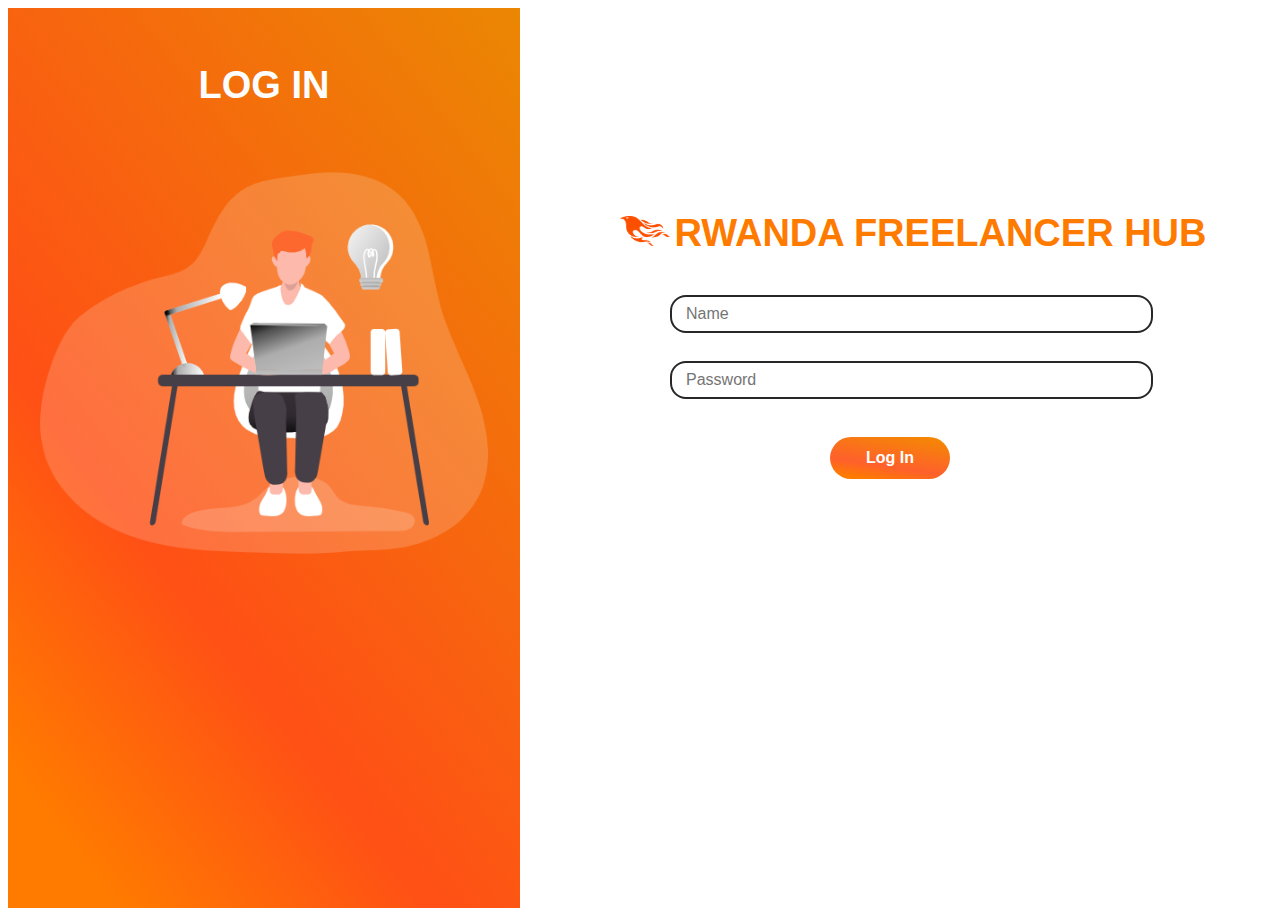
==== Freelance-Hub-main/login.html @ 277d9f88 "Add files via upload" ====
<!DOCTYPE html>
<html lang="en">
<head>
    <meta charset="UTF-8">
    <meta http-equiv="X-UA-Compatible" content="IE=edge">
    <meta name="viewport" content="width=device-width, initial-scale=1.0">
    <title>Sign Up</title>
    <link rel="stylesheet" href="./css/signup.css">
</head>
<body>
<div class="container">
    <div class = "container1">
        <h2>LOG IN</h2>
        <img src="./images/Innovation _Monochromatic1.png" alt="img">
    </div>
    <div class = "container2">
        <div class="signin-container">
            <img class="logo" src="images/phoenix.png" width = "50px" height = "30"alt="logo">
            <h2>RWANDA FREELANCER HUB</h2>
            <form action="submit" class="form">
                <input type="text" placeholder="Name" id="name" name="name">
                <input type="password" placeholder="Password" id="password" name="message">
                <input type="submit" value="Log In">
            </form>
        </div>
    </div>
</div>
</body>
</html>
---- Freelance-Hub-main/css/signup.css ----
*{
    box-sizing: border-box;
    font-family: Poppins, Helvetica, sans-serif;
    text-decoration: none;
    text-align: center;
    font-size:16px
}

.container{
    display: flex;
    flex-direction: row;
    gap: 150px;
}

.container1{
    width: 40vw;
    height: 100vh;
    background: linear-gradient(52deg, #ff7b00 9%, #ff4a0ef7 35%, #eb8703 100%);
}

.container1 h2{
    margin-top: 56px;
    font-size: 38px;
    color: #fdfdfd;
}

.container2 h2{
    font-size: 38px;
    color: #ff7b00;
    display: unset;
}

.signin-container{
    margin-top: 160px;
}

.container2 img{
    margin-top: 48px;
    margin-left: -50px;
}
.container1 img{
    width: 35vw;
    background-position: cover;
}

.form{
    margin-top: 20px;
    display: flex;
    flex-direction: column;
    align-items: self-start;
    gap: 8px;
}

input[type=submit] {  
    margin: 30px 0px 0px 160px; 
    border: 1px #fff;
    border-radius: 32px;
    color: #ffffff;
    padding: 12px 36px;
    font-size: 15;
    font-weight: bold;
    background: linear-gradient(9deg, rgba(255,123,0,1) 9%, rgba(254,91,37,0.969625350140056) 35%, rgba(244,139,0,1) 100%);
}

input[type=file]{
 padding-top: 0px;
}
input[type=text]{
    width: 90%;
    border: none;
    border: 2px solid #272727;
    border-radius: 16px;
}
input[type=email]{
    width: 90%;
    border: none;
    border: 2px solid #272727;
    border-radius: 16px;
}
input[type=password]{
    width: 90%;
    border: none;
    border: 2px solid #272727;
    border-radius: 16px;
}

.input2{
    padding-left: 30px;
}

input{
    
    padding: 8px 14px;
    margin-top: 20px;
    text-align: start;
}
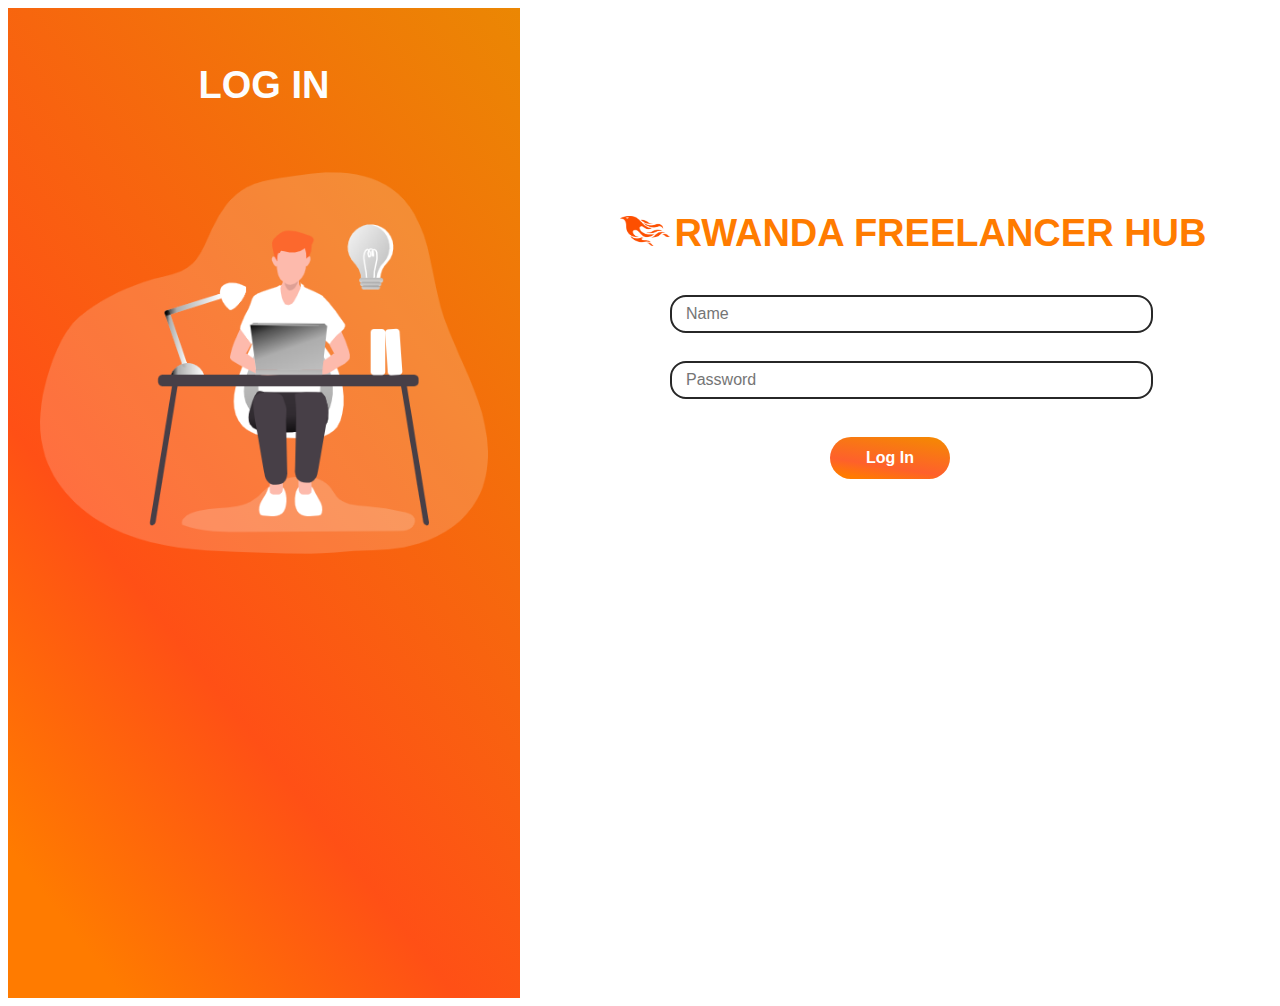
==== commit f20d802b: "Add files via upload" ====
--- a/Freelance-Hub-main/login.html
+++ b/Freelance-Hub-main/login.html
@@ -5,6 +5,7 @@
     <meta http-equiv="X-UA-Compatible" content="IE=edge">
     <meta name="viewport" content="width=device-width, initial-scale=1.0">
     <title>Sign Up</title>
+    <link rel="icon" type="image/x-icon" href="/images/phoenix.png">
     <link rel="stylesheet" href="./css/signup.css">
 </head>
 <body>
--- a/Freelance-Hub-main/css/signup.css
+++ b/Freelance-Hub-main/css/signup.css
@@ -14,7 +14,7 @@
 
 .container1{
     width: 40vw;
-    height: 100vh;
+    height: 110vh;
     background: linear-gradient(52deg, #ff7b00 9%, #ff4a0ef7 35%, #eb8703 100%);
 }
 
